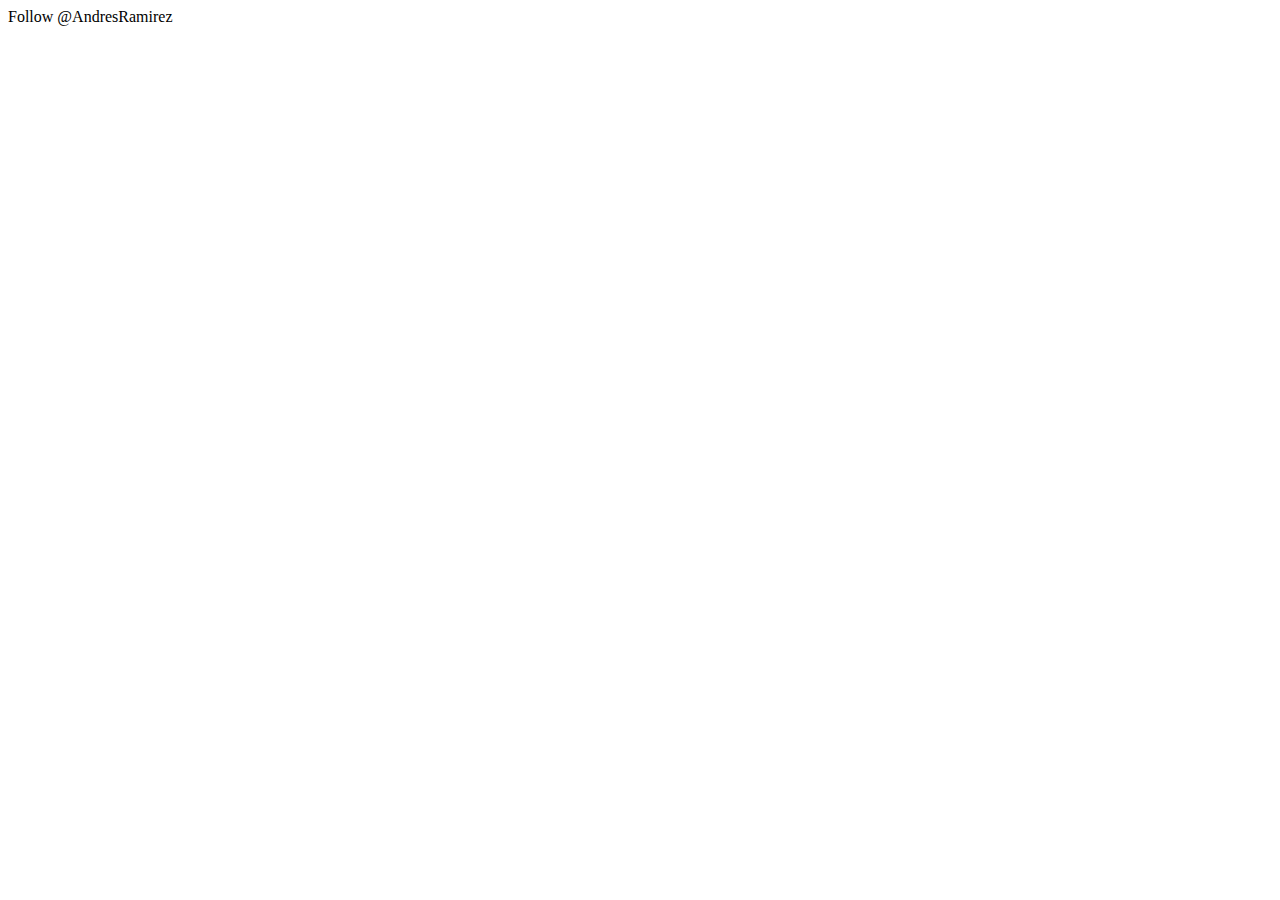
==== index.html @ 233b3777 "first commit" ====
<!DOCTYPE html>
<html lang="en">
<head>
    <meta charset="UTF-8">
    <meta name="viewport" content="width=device-width, initial-scale=1.0">
    <link rel="stylesheet" href="/scss/styles.css">
    <link rel="stylesheet" media="screen and (max-width:1000px)" href="/scss/mobile.css">
    <title>Document</title>
</head>
<body>
    
    <footer<a href="https://twitter.com/AndresRamirez?ref_src=twsrc%5Etfw" class="twitter-follow-button" data-show-count="false">Follow @AndresRamirez</a><script async src="https://platform.twitter.com/widgets.js" charset="utf-8"></script>
    </footer>
</body>
</html>
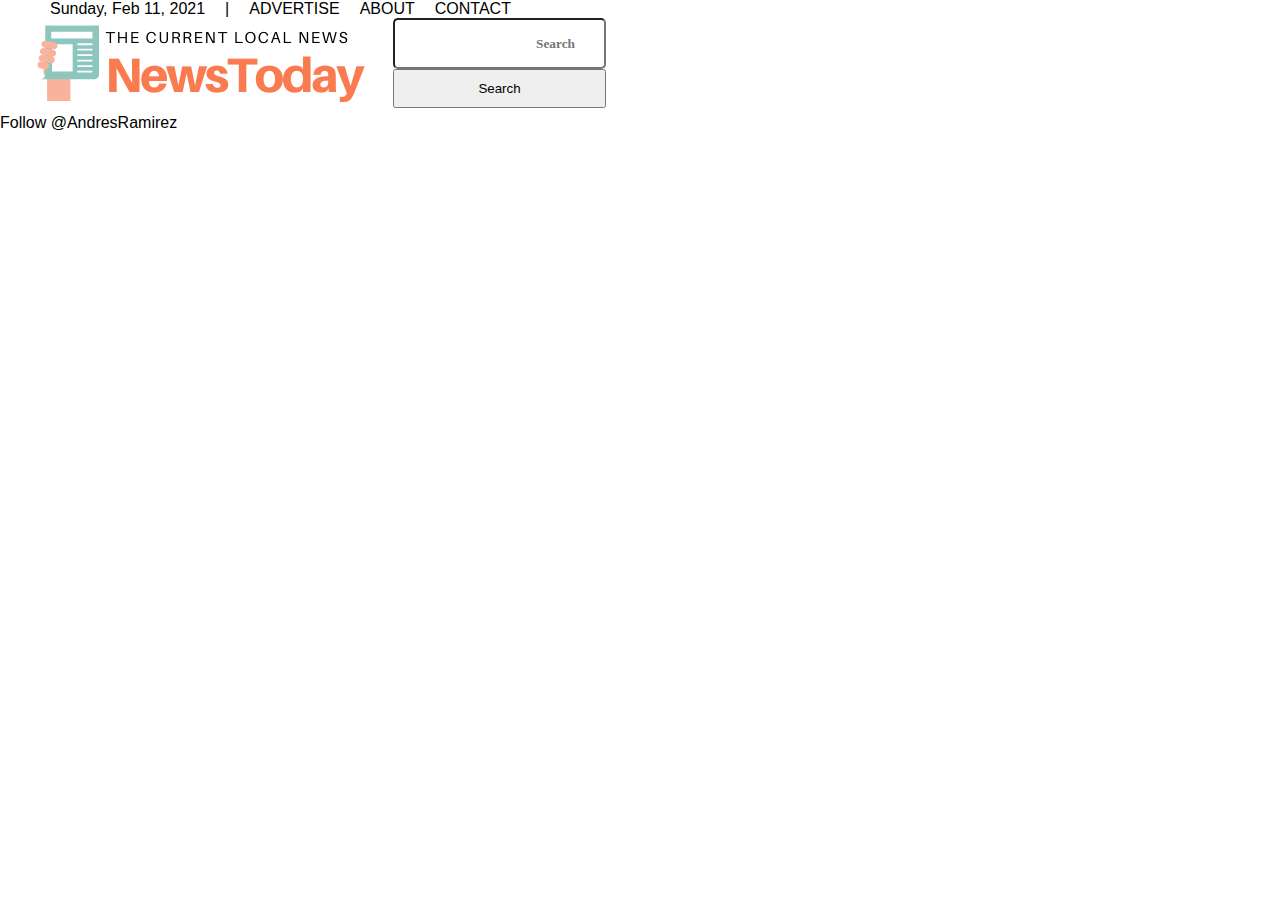
==== commit 9a571da7: "first commit" ====
--- a/index.html
+++ b/index.html
@@ -3,11 +3,47 @@
 <head>
     <meta charset="UTF-8">
     <meta name="viewport" content="width=device-width, initial-scale=1.0">
+    <link rel="stylesheet" href="https://use.fontawesome.com/releases/v5.6.1/css/all.css" integrity="sha384-gfdkjb5BdAXd+lj+gudLWI+BXq4IuLW5IT+brZEZsLFm++aCMlF1V92rMkPaX4PP" crossorigin="anonymous">
     <link rel="stylesheet" href="/scss/styles.css">
     <link rel="stylesheet" media="screen and (max-width:1000px)" href="/scss/mobile.css">
     <title>Document</title>
 </head>
 <body>
+    <!-- mainheader -->
+     <header id="mainheader">
+        <div class="container">
+            <div class="container-nav1-2 flex">
+                <div class="nav-1">
+                    <ul class="flex">
+                        <li><i class="fa fa-calendar"></i></li>
+                        <li>Sunday, Feb 11, 2021</li>
+                        <li>|</li>
+                        <li><a href="advertise.html">advertise</a></li>
+                        <li><a href="about.html">about</a></li>
+                        <li><a href="contact.html">contact</a></li>
+                    </ul>
+                </div>
+                <div class="nav-2 flex">
+                    <ul class="flex">
+                        <li><i class="fab fa-facebook-f"></i></li>
+                        <li><i class="fab fa-twitter"></i></li>
+                        <li><i class="fab fa-linkedin"></i></li>
+                        <li><i class="fab fa-instagram"></i></li>
+                        <li><i class="fab fa-youtube"></i></li>
+                        <li><i class="fab fa-pinterest"></i></li>
+                      </ul>
+                </div>
+            </div>  
+            <div class="container-nav3-4 flex">
+                <a href="index.html"><img src="/img/logo.png" alt="" class="logo"></a>
+                <form class="form-inline my-2 my-lg-0 pt-4 float-right">
+                    <input class="form-control mr-sm-2" type="search" placeholder="Search" aria-label="Search">
+                    <button class="btn btn-outline-warning my-2 my-sm-0" type="submit">Search</button>
+                  </form>
+            </div> 
+        </div>
+     </header>
+
     
     <footer<a href="https://twitter.com/AndresRamirez?ref_src=twsrc%5Etfw" class="twitter-follow-button" data-show-count="false">Follow @AndresRamirez</a><script async src="https://platform.twitter.com/widgets.js" charset="utf-8"></script>
     </footer>
--- a/scss/styles.css
+++ b/scss/styles.css
@@ -0,0 +1,132 @@
+@import url("https://fonts.googleapis.com/css2?family=Montserrat:wght@100;200;300;400;500;600;700;800;900&display=swap");
+* {
+  margin: 0;
+  padding: 0;
+  box-sizing: border-box;
+}
+
+html, body {
+  font-family: "Monstserrat", sans-serif;
+  scroll-behavior: smooth;
+}
+
+a {
+  text-decoration: none;
+  color: #000;
+  text-transform: uppercase;
+}
+
+ul {
+  list-style: none;
+}
+
+.title {
+  text-align: center;
+  font-size: 2.5rem;
+  font-weight: 400;
+  margin: 3rem 0;
+}
+
+.subtitle {
+  text-align: left;
+  font-size: 2rem;
+  font-weight: 400;
+  margin: 2rem 0;
+}
+
+.container {
+  max-width: 1300px;
+  margin: 0 auto;
+  overflow: auto;
+  padding: 0 30px;
+}
+
+.navbar ul li a:hover,
+.navbar ul li a.active {
+  color: violet;
+  text-decoration: underline;
+}
+
+::-moz-placeholder {
+  font-family: "Font Awesome 5 free";
+  font-weight: 600;
+  content: "\f007";
+  text-align: right;
+}
+
+::placeholder {
+  font-family: "Font Awesome 5 free";
+  font-weight: 600;
+  content: "\f007";
+  text-align: right;
+}
+
+img {
+  max-width: 100%;
+}
+
+form .form-group {
+  margin-bottom: 1rem;
+}
+form .form-control {
+  display: block;
+  width: 100%;
+  padding: 1rem;
+  border-radius: 5px;
+}
+form button {
+  width: 100%;
+}
+
+.btn {
+  display: block;
+  padding: 10px 20px;
+  text-align: center;
+  text-transform: capitalize;
+  cursor: pointer;
+}
+
+.btn-1 {
+  background: none;
+  color: orangered;
+  border: 1px solid orangered;
+  width: -moz-fit-content;
+  width: fit-content;
+}
+
+.btn-1:hover {
+  background: yellow;
+  border: none;
+}
+
+.btn-2 {
+  background: blue;
+  color: #fff;
+  border: none;
+  width: -moz-fit-content;
+  width: fit-content;
+}
+
+.btn-2:hover {
+  background: rgb(133, 133, 243);
+  color: #fff;
+  border: none;
+}
+
+.flex {
+  display: flex;
+  flex: 1;
+  gap: 20px;
+}
+
+.grid {
+  display: grid;
+  grid-template-columns: repeat(4, 1fr);
+  grid-auto-rows: minmax(400px, auto);
+  gap: 30px;
+}
+
+#footer {
+  text-align: center;
+  padding: 3rem 0;
+}/*# sourceMappingURL=styles.css.map */--- a/scss/mobile.css
+++ b/scss/mobile.css
@@ -0,0 +1 @@
+/*# sourceMappingURL=mobile.css.map */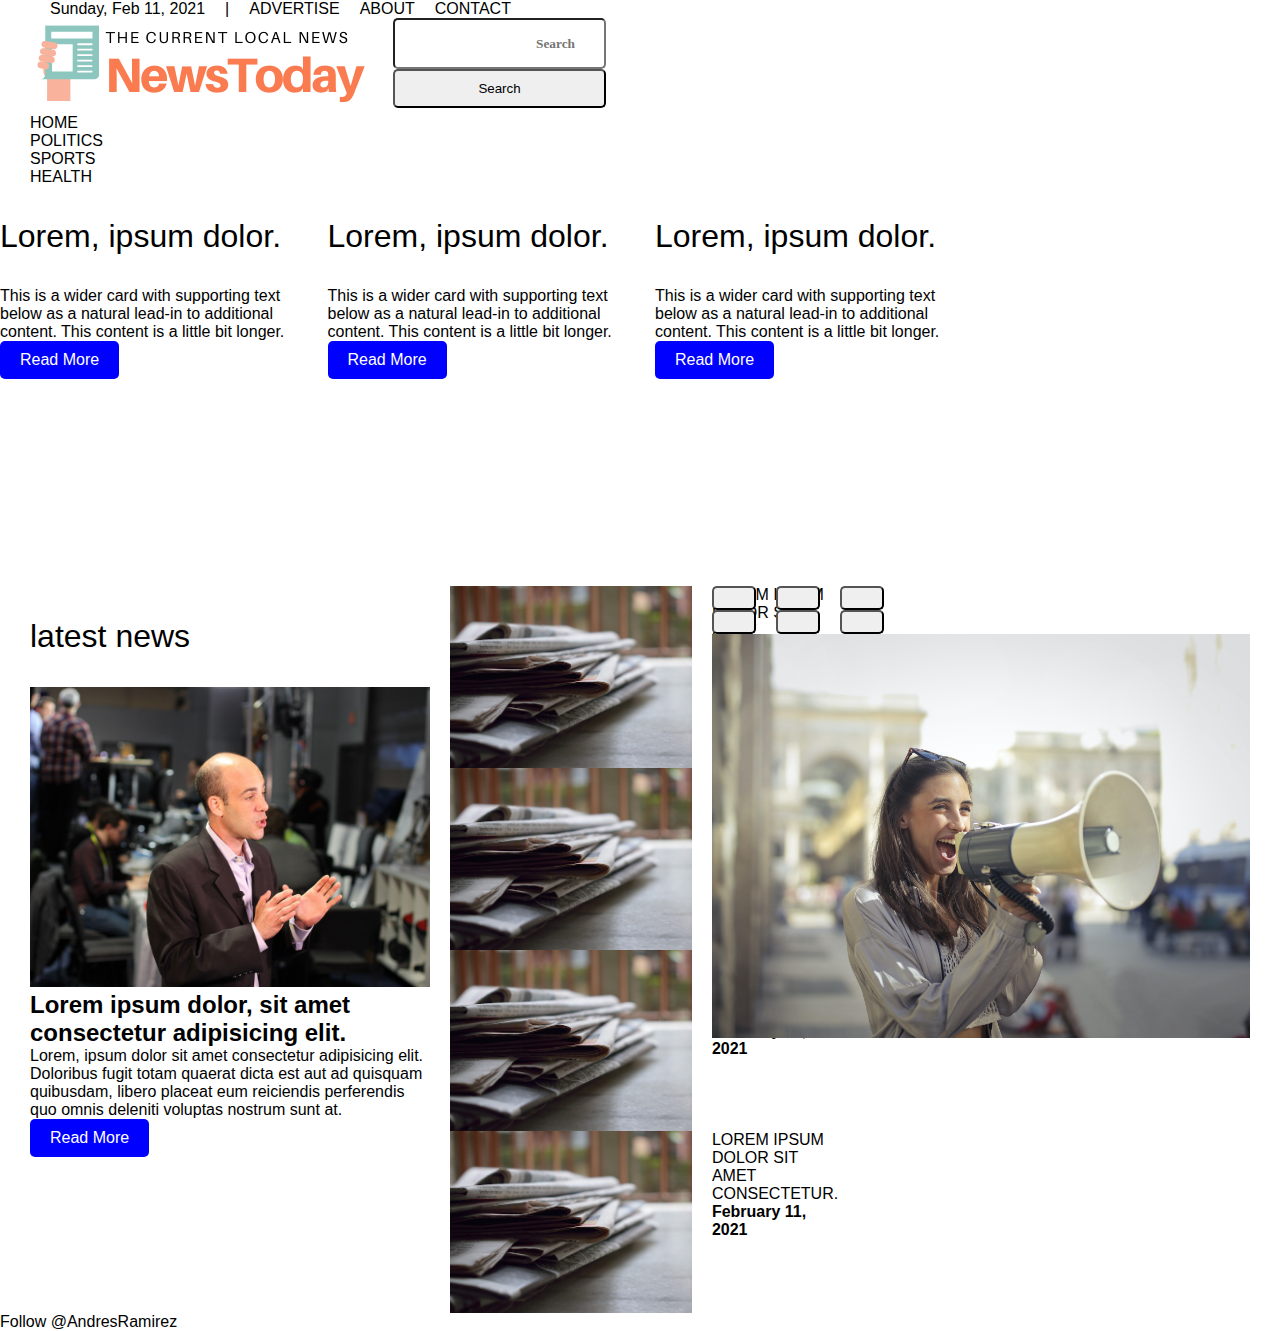
==== commit adc46fe2: "first commit" ====
--- a/index.html
+++ b/index.html
@@ -41,8 +41,111 @@
                     <button class="btn btn-outline-warning my-2 my-sm-0" type="submit">Search</button>
                   </form>
             </div> 
+            <nav class="navbar">
+                <ul>
+                    <li><a href="index.html">home</a></li>
+                    <li><a href="politics.html">politics</a></li>
+                    <li><a href="sports.htmk">sports</a></li>
+                    <li><a href="health.html">health</a></li>
+                </ul>
+            </nav>
         </div>
      </header>
+
+     <!-- showcase -->
+     <section id="showcase" class="grid">
+        <div class="flexbox-1">
+            <h2 class="subtitle">Lorem, ipsum dolor.</h2>
+            <p>This is a wider card with supporting text below as a natural lead-in to additional content. This content is a little bit longer.</p>
+            <a href="article1.html" class="btn btn-2">Read more</a>
+        </div>
+        <div class="flexbox-2">
+            <h2 class="subtitle">Lorem, ipsum dolor.</h2>
+            <p>This is a wider card with supporting text below as a natural lead-in to additional content. This content is a little bit longer.</p>
+            <a href="article2.html" class="btn btn-2">Read more</a>
+        </div>
+        <div class="flexbox-3">
+            <h2 class="subtitle">Lorem, ipsum dolor.</h2>
+            <p>This is a wider card with supporting text below as a natural lead-in to additional content. This content is a little bit longer.</p>
+            <a href="article3.html" class="btn btn-2">Read more</a>
+        </div>
+     </section>
+
+     <!-- panels -->
+      <section id="panels">
+        <div class="container">
+            <div class="panels flex">
+                <div class="left-panel">
+                    <h2 class="subtitle">latest news</h2>
+                    <img src="/img/feature-1.jpg" alt="">
+                    <div class="left-panel-content">
+                        <h2>Lorem ipsum dolor, sit amet consectetur adipisicing elit.</h2>
+                        <p>Lorem, ipsum dolor sit amet consectetur adipisicing elit. Doloribus fugit totam quaerat dicta est aut ad quisquam quibusdam, libero placeat eum reiciendis perferendis quo omnis deleniti voluptas nostrum sunt at.</p>
+                        <a href="article4.html" class="btn btn-2">Read more</a>
+                    </div>
+                </div>
+                <div class="center-panel">
+                    <div class="center-panel-flex">
+                        <div class="flexbox-1 flex">
+                            <img src="/img/feature-2.jpg" alt="">
+                            <div class="flexbox-content">
+                                <a href="">Lorem ipsum dolor sit amet consectetur.</a>
+                                <h4>February 11, 2021</h4>
+                            </div>
+                        </div>
+                        <div class="flexbox-1 flex">
+                            <img src="/img/feature-2.jpg" alt="">
+                            <div class="flexbox-content">
+                                <a href="">Lorem ipsum dolor sit amet consectetur.</a>
+                                <h4>February 11, 2021</h4>
+                            </div>
+                        </div>
+                        <div class="flexbox-1 flex">
+                            <img src="/img/feature-2.jpg" alt="">
+                            <div class="flexbox-content">
+                                <a href="">Lorem ipsum dolor sit amet consectetur.</a>
+                                <h4>February 11, 2021</h4>
+                            </div>
+                        </div>
+                        <div class="flexbox-1 flex">
+                            <img src="/img/feature-2.jpg" alt="">
+                            <div class="flexbox-content">
+                                <a href="">Lorem ipsum dolor sit amet consectetur.</a>
+                                <h4>February 11, 2021</h4>
+                            </div>
+                        </div>
+                    </div>
+                </div>
+                <div class="rigth-panel">
+                    <div class="rigth-panel-flex flex">
+                        <button class="btn bg-fb btn-lg rounded-0" type="button">
+                            <i class="fab fa-facebook-f fa-2x text-white p-3"></i>
+                          </button>
+                          <button class="btn bg-tw btn-lg rounded-0" type="button">
+                            <i class="fab fa-twitter fa-2x text-white p-3"></i>
+                          </button>
+                          <button class="btn bg-ig btn-lg rounded-0" type="button">
+                            <i class="fab fa-instagram fa-2x text-white p-3"></i>
+                          </button>
+                    </div>
+                    <div class="rigth-panel-flex flex">
+                        <button class="btn bg-ln btn-lg rounded-0" type="button">
+                            <i class="fab fa-linkedin fa-2x text-white p-3"></i>
+                          </button>
+                          <button class="btn bg-yt btn-lg rounded-0" type="button">
+                            <i class="fab fa-youtube fa-2x text-white p-3"></i>
+                          </button>
+                          <button class="btn bg-pt btn-lg rounded-0" type="button">
+                            <i class="fab fa-pinterest fa-2x text-white p-3"></i>
+                          </button>
+                    </div>
+                    <div class="rigth-panel-flex">
+                        <img src="/img/showcase-1.jpg" alt="">
+                    </div>
+                </div>
+            </div>
+        </div>
+      </section>
 
     
     <footer<a href="https://twitter.com/AndresRamirez?ref_src=twsrc%5Etfw" class="twitter-follow-button" data-show-count="false">Follow @AndresRamirez</a><script async src="https://platform.twitter.com/widgets.js" charset="utf-8"></script>
--- a/scss/styles.css
+++ b/scss/styles.css
@@ -83,6 +83,7 @@
   padding: 10px 20px;
   text-align: center;
   text-transform: capitalize;
+  border-radius: 5px;
   cursor: pointer;
 }
 
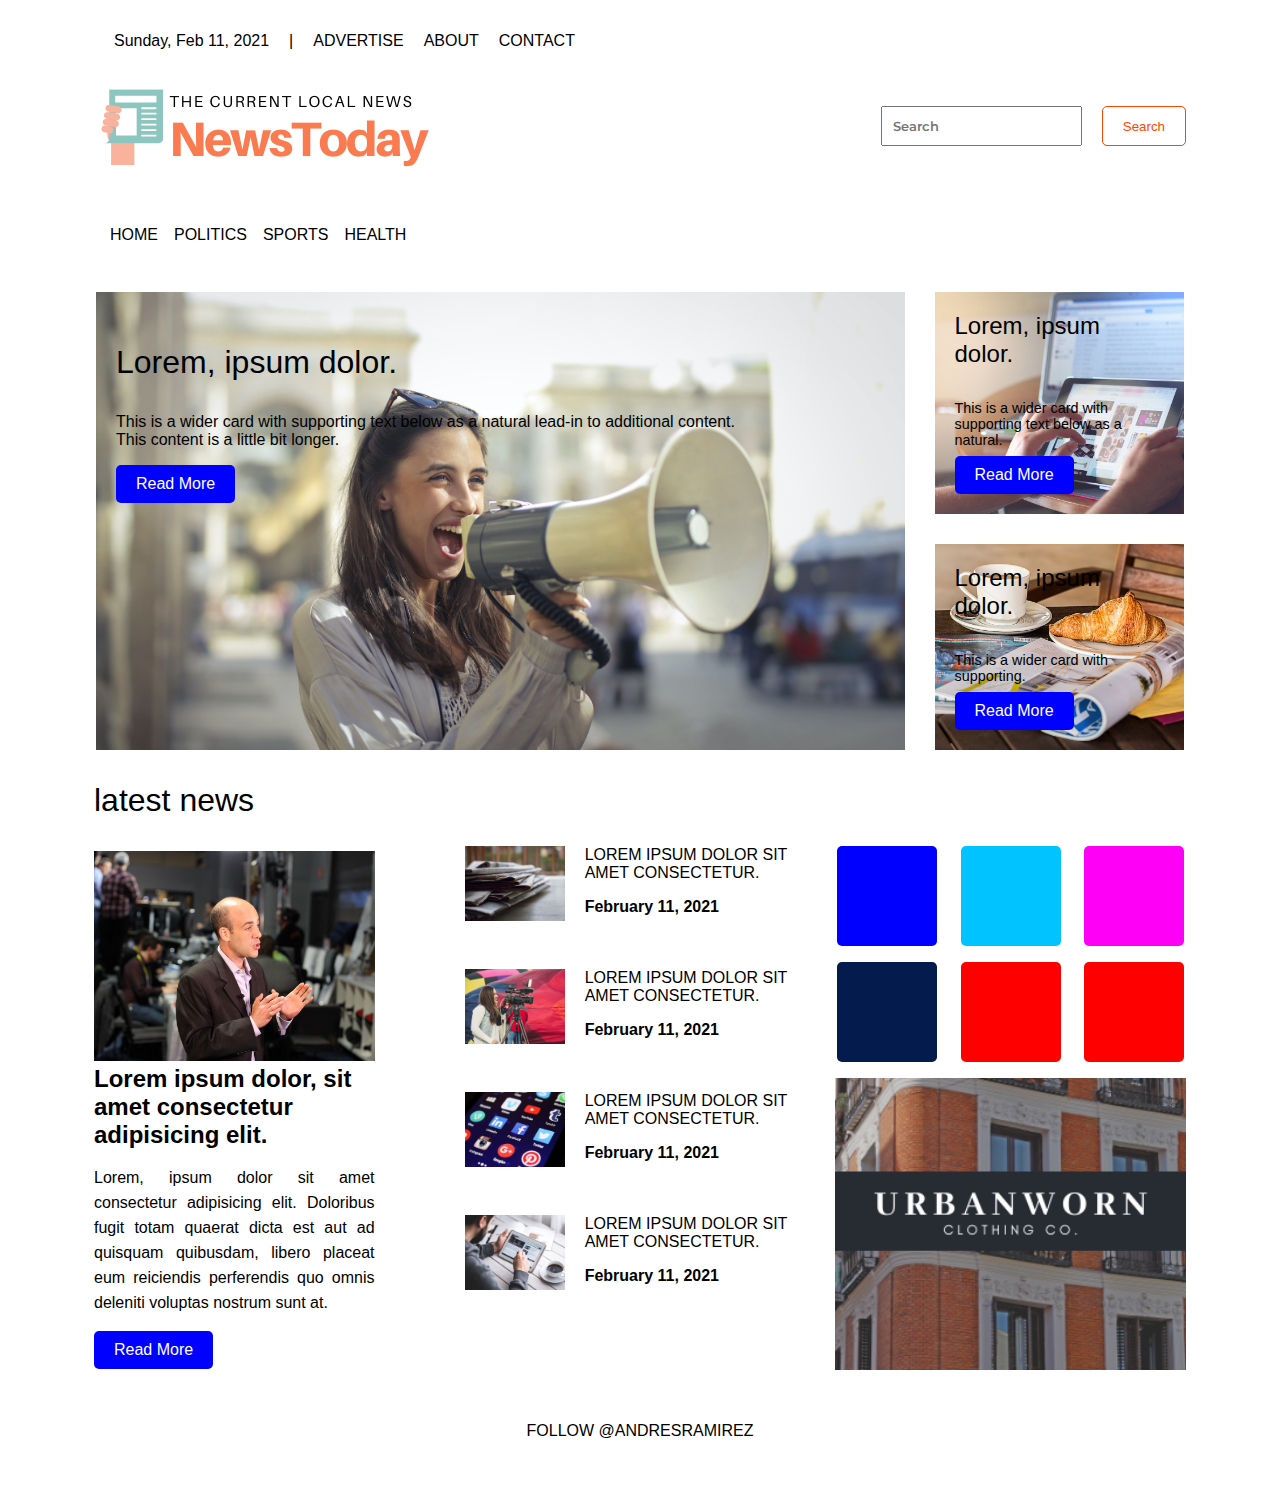
==== commit 1d38e559: "first commit" ====
--- a/index.html
+++ b/index.html
@@ -23,7 +23,7 @@
                         <li><a href="contact.html">contact</a></li>
                     </ul>
                 </div>
-                <div class="nav-2 flex">
+                <div class="nav-2">
                     <ul class="flex">
                         <li><i class="fab fa-facebook-f"></i></li>
                         <li><i class="fab fa-twitter"></i></li>
@@ -36,10 +36,10 @@
             </div>  
             <div class="container-nav3-4 flex">
                 <a href="index.html"><img src="/img/logo.png" alt="" class="logo"></a>
-                <form class="form-inline my-2 my-lg-0 pt-4 float-right">
-                    <input class="form-control mr-sm-2" type="search" placeholder="Search" aria-label="Search">
-                    <button class="btn btn-outline-warning my-2 my-sm-0" type="submit">Search</button>
-                  </form>
+                <form class="form-inline flex">
+                    <input type="text"  placeholder="Search">
+                    <button class="btn btn-1">Search</button>
+                </form>
             </div> 
             <nav class="navbar">
                 <ul>
@@ -56,17 +56,17 @@
      <section id="showcase" class="grid">
         <div class="flexbox-1">
             <h2 class="subtitle">Lorem, ipsum dolor.</h2>
-            <p>This is a wider card with supporting text below as a natural lead-in to additional content. This content is a little bit longer.</p>
+            <p>This is a wider card with supporting text below as a natural lead-in to additional content. <br> This content is a little bit longer.</p>
             <a href="article1.html" class="btn btn-2">Read more</a>
         </div>
         <div class="flexbox-2">
             <h2 class="subtitle">Lorem, ipsum dolor.</h2>
-            <p>This is a wider card with supporting text below as a natural lead-in to additional content. This content is a little bit longer.</p>
+            <p>This is a wider card with supporting text below as a natural.</p>
             <a href="article2.html" class="btn btn-2">Read more</a>
         </div>
         <div class="flexbox-3">
             <h2 class="subtitle">Lorem, ipsum dolor.</h2>
-            <p>This is a wider card with supporting text below as a natural lead-in to additional content. This content is a little bit longer.</p>
+            <p>This is a wider card with supporting.</p>
             <a href="article3.html" class="btn btn-2">Read more</a>
         </div>
      </section>
@@ -74,7 +74,7 @@
      <!-- panels -->
       <section id="panels">
         <div class="container">
-            <div class="panels flex">
+            <div class="container-panels flex">
                 <div class="left-panel">
                     <h2 class="subtitle">latest news</h2>
                     <img src="/img/feature-1.jpg" alt="">
@@ -94,21 +94,21 @@
                             </div>
                         </div>
                         <div class="flexbox-1 flex">
-                            <img src="/img/feature-2.jpg" alt="">
+                            <img src="/img/feature-3.jpg" alt="">
                             <div class="flexbox-content">
                                 <a href="">Lorem ipsum dolor sit amet consectetur.</a>
                                 <h4>February 11, 2021</h4>
                             </div>
                         </div>
                         <div class="flexbox-1 flex">
-                            <img src="/img/feature-2.jpg" alt="">
+                            <img src="/img/feature-4.jpg" alt="">
                             <div class="flexbox-content">
                                 <a href="">Lorem ipsum dolor sit amet consectetur.</a>
                                 <h4>February 11, 2021</h4>
                             </div>
                         </div>
                         <div class="flexbox-1 flex">
-                            <img src="/img/feature-2.jpg" alt="">
+                            <img src="/img/feature-5.jpg" alt="">
                             <div class="flexbox-content">
                                 <a href="">Lorem ipsum dolor sit amet consectetur.</a>
                                 <h4>February 11, 2021</h4>
@@ -140,7 +140,7 @@
                           </button>
                     </div>
                     <div class="rigth-panel-flex">
-                        <img src="/img/showcase-1.jpg" alt="">
+                        <img src="/img/ad.png" alt="">
                     </div>
                 </div>
             </div>
@@ -148,7 +148,8 @@
       </section>
 
     
-    <footer<a href="https://twitter.com/AndresRamirez?ref_src=twsrc%5Etfw" class="twitter-follow-button" data-show-count="false">Follow @AndresRamirez</a><script async src="https://platform.twitter.com/widgets.js" charset="utf-8"></script>
-    </footer>
+<footer id="footer">
+    <a href="https://twitter.com/AndresRamirez?ref_src=twsrc%5Etfw" class="twitter-follow-button" data-show-count="false">Follow @AndresRamirez</a><script async src="https://platform.twitter.com/widgets.js" charset="utf-8"></script>
+</footer>
 </body>
 </html>--- a/scss/styles.css
+++ b/scss/styles.css
@@ -109,7 +109,7 @@
 }
 
 .btn-2:hover {
-  background: rgb(133, 133, 243);
+  background: rgb(1, 55, 11);
   color: #fff;
   border: none;
 }
@@ -123,8 +123,177 @@
 .grid {
   display: grid;
   grid-template-columns: repeat(4, 1fr);
-  grid-auto-rows: minmax(400px, auto);
+  grid-auto-rows: minmax(200px, auto);
   gap: 30px;
+}
+
+#mainheader {
+  width: 90%;
+  margin: 0 auto;
+}
+#mainheader .container-nav1-2 {
+  justify-content: space-between;
+  margin: 2rem 0;
+}
+#mainheader .container-nav1-2 .nav-2 .flex {
+  justify-content: space-between;
+  text-align: end;
+  color: red;
+}
+#mainheader .container-nav3-4 {
+  justify-content: space-between;
+}
+#mainheader .container-nav3-4 .form-inline {
+  margin-top: 1.5rem;
+  height: 40px;
+  width: 50px;
+  justify-content: end;
+}
+#mainheader .container-nav3-4 .form-inline input {
+  padding: 10px;
+}
+#mainheader .container-nav3-4 .form-inline ::-moz-placeholder {
+  text-align: left;
+  font-family: "Montserrat", sans-serif;
+}
+#mainheader .container-nav3-4 .form-inline ::placeholder {
+  text-align: left;
+  font-family: "Montserrat", sans-serif;
+}
+#mainheader .container-nav3-4 .form-inline .btn-outline-dark {
+  width: 50px;
+  height: 40px;
+}
+#mainheader .navbar ul {
+  display: flex;
+  margin: 3rem 0;
+}
+#mainheader .navbar li {
+  margin-left: 1rem;
+}
+
+#showcase {
+  width: 85%;
+  margin: 0 auto;
+}
+#showcase .flexbox-1 {
+  background: url("/img/showcase-1.jpg");
+  grid-column: 1/4;
+  grid-row: 1/3;
+}
+#showcase .flexbox-1 a {
+  margin: 1rem 0;
+}
+#showcase .flexbox-2 {
+  background: url("/img/showcase-2.jpg");
+  grid-column: 4/5;
+  grid-row: 1;
+}
+#showcase .flexbox-2 h2 {
+  font-size: 1.5rem;
+}
+#showcase .flexbox-2 p {
+  font-size: 0.9rem;
+  margin-bottom: 0.5rem;
+}
+#showcase .flexbox-3 {
+  background: url("/img/showcase-3.jpg");
+  grid-column: 4/5;
+  grid-row: 2;
+}
+#showcase .flexbox-2 h2,
+#showcase .flexbox-3 h2 {
+  margin-top: 0;
+}
+#showcase .flexbox-2 h2,
+#showcase .flexbox-3 h2 {
+  font-size: 1.5rem;
+}
+#showcase .flexbox-2 p,
+#showcase .flexbox-3 p {
+  font-size: 0.9rem;
+  margin-bottom: 0.5rem;
+}
+#showcase .flexbox-1,
+#showcase .flexbox-2,
+#showcase .flexbox-3 {
+  background-position: center;
+  background-repeat: no-repeat;
+  background-size: cover;
+  padding: 20px;
+}
+
+#panels {
+  width: 90%;
+  margin: 0 auto;
+}
+#panels .container-panels .left-panel {
+  width: 33%;
+}
+#panels .container-panels .left-panel img {
+  width: 80%;
+}
+#panels .container-panels .left-panel .left-panel-content {
+  width: 80%;
+}
+#panels .container-panels .left-panel .left-panel-content p {
+  text-align: justify;
+  margin: 1rem 0;
+  line-height: 25px;
+}
+#panels .container-panels .center-panel {
+  width: 33%;
+  margin-top: 6rem;
+}
+#panels .container-panels .center-panel .center-panel-flex .flexbox-1 {
+  margin-bottom: 3rem;
+}
+#panels .container-panels .center-panel .center-panel-flex .flexbox-1 img {
+  width: 100px;
+}
+#panels .container-panels .center-panel .center-panel-flex .flexbox-1 .flexbox-content a {
+  margin-bottom: 1rem;
+}
+#panels .container-panels .center-panel .center-panel-flex .flexbox-1 .flexbox-content a:hover {
+  text-decoration: underline;
+}
+#panels .container-panels .center-panel .center-panel-flex .flexbox-1 .flexbox-content h4 {
+  margin-top: 1rem;
+}
+#panels .container-panels .rigth-panel {
+  width: 33%;
+  margin-top: 6rem;
+}
+#panels .container-panels .rigth-panel .rigth-panel-flex .btn {
+  color: #fff;
+  width: 100px;
+  height: 100px;
+  text-align: center;
+  display: block;
+  margin: 0 auto;
+  margin-bottom: 1rem;
+  border: none;
+}
+#panels .container-panels .rigth-panel .rigth-panel-flex .bg-fb {
+  background-color: blue;
+}
+#panels .container-panels .rigth-panel .rigth-panel-flex .bg-tw {
+  background-color: rgb(0, 195, 255);
+}
+#panels .container-panels .rigth-panel .rigth-panel-flex .bg-ig {
+  background-color: rgb(255, 0, 247);
+}
+#panels .container-panels .rigth-panel .rigth-panel-flex .bg-ln {
+  background-color: rgb(4, 27, 77);
+}
+#panels .container-panels .rigth-panel .rigth-panel-flex .bg-yt {
+  background-color: red;
+}
+#panels .container-panels .rigth-panel .rigth-panel-flex .bg-pt {
+  background-color: red;
+}
+#panels .container-panels .rigth-panel .rigth-panel-flex img {
+  width: 100%;
 }
 
 #footer {
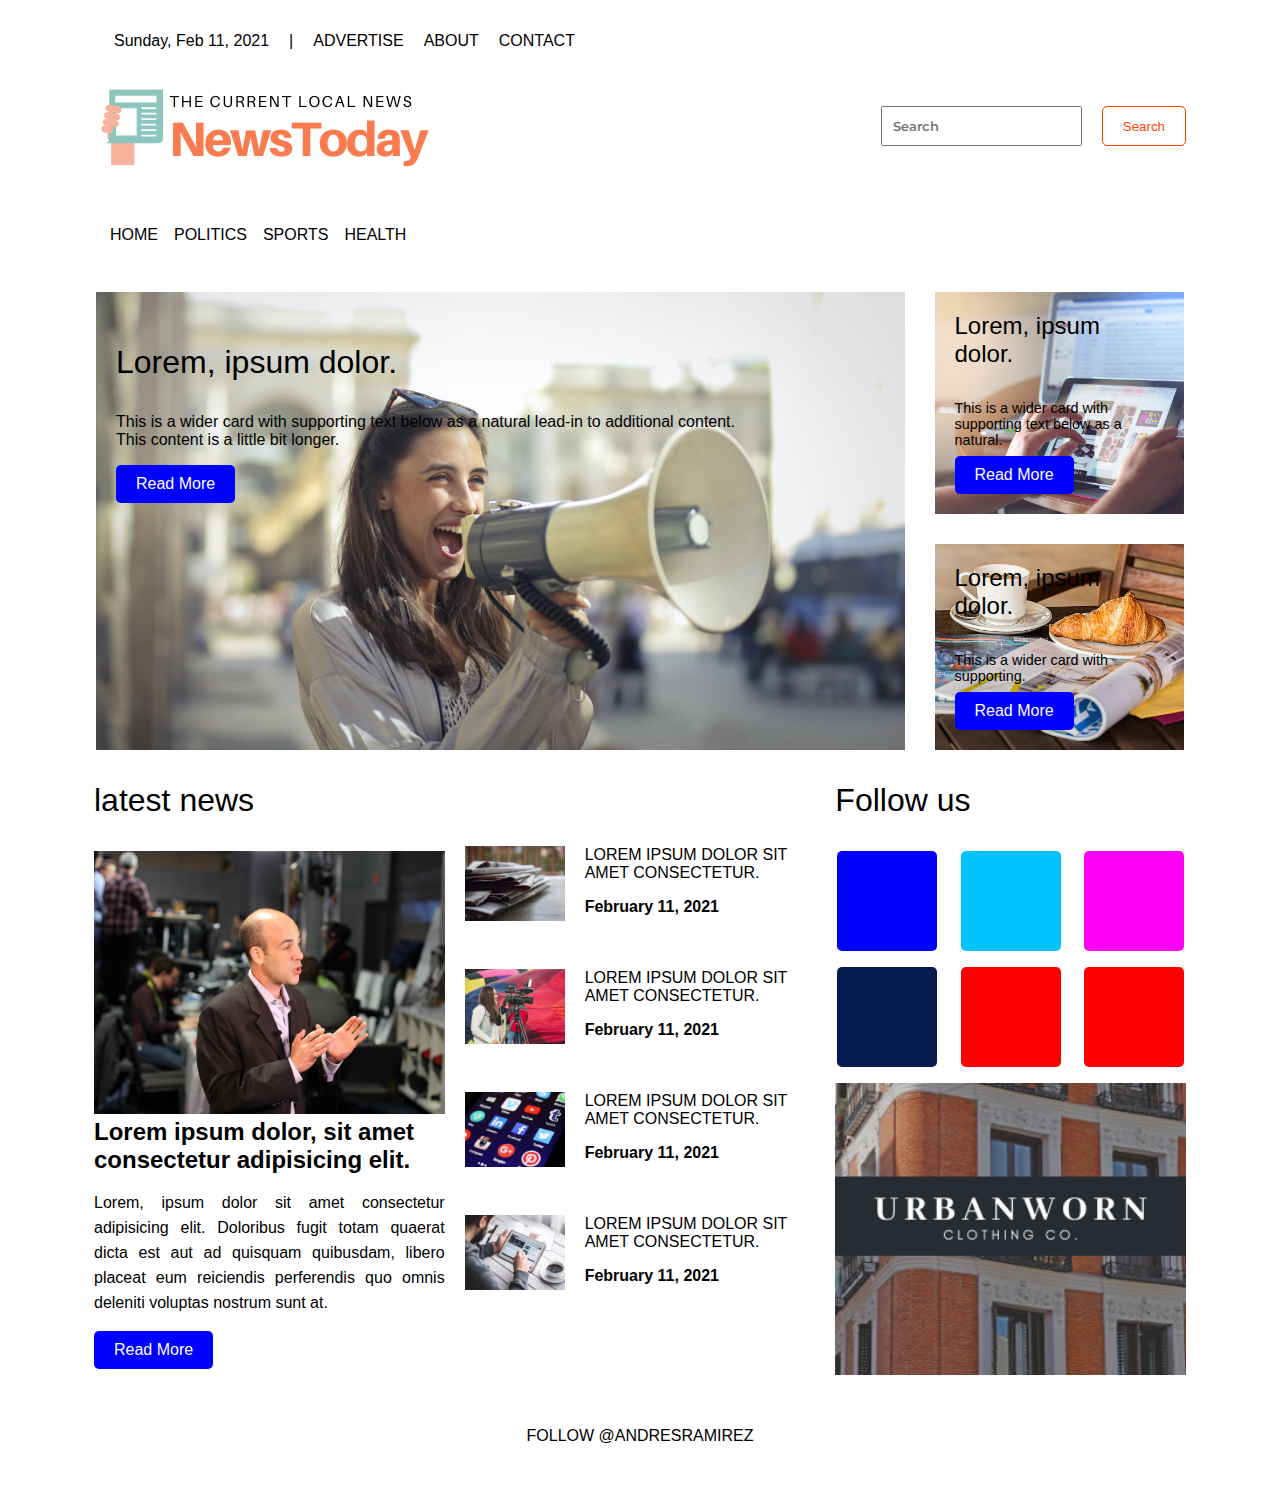
==== commit 08d092ea: "first commit" ====
--- a/index.html
+++ b/index.html
@@ -45,7 +45,7 @@
                 <ul>
                     <li><a href="index.html">home</a></li>
                     <li><a href="politics.html">politics</a></li>
-                    <li><a href="sports.htmk">sports</a></li>
+                    <li><a href="sports.html">sports</a></li>
                     <li><a href="health.html">health</a></li>
                 </ul>
             </nav>
@@ -117,6 +117,7 @@
                     </div>
                 </div>
                 <div class="rigth-panel">
+                    <h2 class="subtitle">Follow us</h2>
                     <div class="rigth-panel-flex flex">
                         <button class="btn bg-fb btn-lg rounded-0" type="button">
                             <i class="fab fa-facebook-f fa-2x text-white p-3"></i>
--- a/scss/styles.css
+++ b/scss/styles.css
@@ -223,6 +223,22 @@
   padding: 20px;
 }
 
+#showcase-news {
+  width: 90%;
+  margin: 0 auto;
+}
+#showcase-news .showcase-flex {
+  margin-bottom: 4rem;
+}
+#showcase-news .showcase-flex img {
+  width: 43%;
+}
+#showcase-news .showcase-flex .showcase-content p {
+  line-height: 30px;
+  margin-bottom: 2rem;
+  text-align: justify;
+}
+
 #panels {
   width: 90%;
   margin: 0 auto;
@@ -231,10 +247,7 @@
   width: 33%;
 }
 #panels .container-panels .left-panel img {
-  width: 80%;
-}
-#panels .container-panels .left-panel .left-panel-content {
-  width: 80%;
+  width: 100%;
 }
 #panels .container-panels .left-panel .left-panel-content p {
   text-align: justify;
@@ -262,7 +275,6 @@
 }
 #panels .container-panels .rigth-panel {
   width: 33%;
-  margin-top: 6rem;
 }
 #panels .container-panels .rigth-panel .rigth-panel-flex .btn {
   color: #fff;
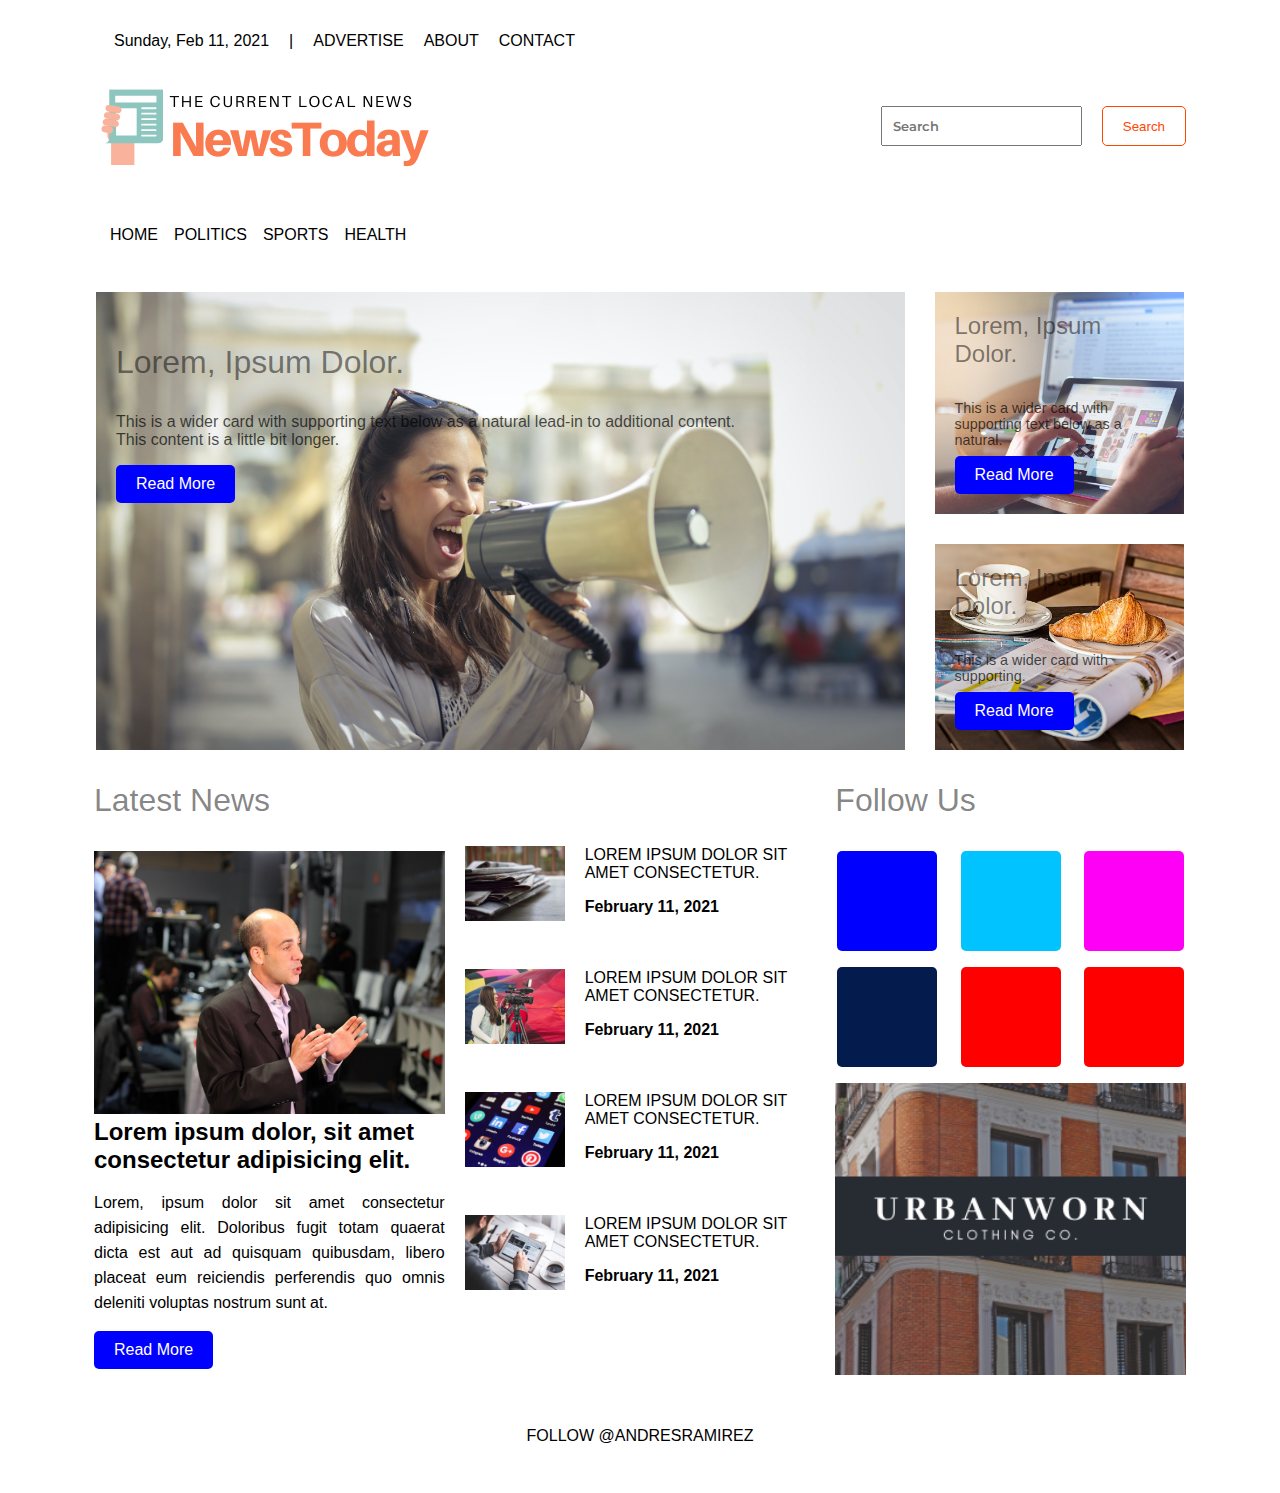
==== commit 30b1164f: "first commit" ====
--- a/index.html
+++ b/index.html
@@ -89,28 +89,28 @@
                         <div class="flexbox-1 flex">
                             <img src="/img/feature-2.jpg" alt="">
                             <div class="flexbox-content">
-                                <a href="">Lorem ipsum dolor sit amet consectetur.</a>
+                                <a href="article5.html">Lorem ipsum dolor sit amet consectetur.</a>
                                 <h4>February 11, 2021</h4>
                             </div>
                         </div>
                         <div class="flexbox-1 flex">
                             <img src="/img/feature-3.jpg" alt="">
                             <div class="flexbox-content">
-                                <a href="">Lorem ipsum dolor sit amet consectetur.</a>
+                                <a href="article6.html">Lorem ipsum dolor sit amet consectetur.</a>
                                 <h4>February 11, 2021</h4>
                             </div>
                         </div>
                         <div class="flexbox-1 flex">
                             <img src="/img/feature-4.jpg" alt="">
                             <div class="flexbox-content">
-                                <a href="">Lorem ipsum dolor sit amet consectetur.</a>
+                                <a href="article7.html">Lorem ipsum dolor sit amet consectetur.</a>
                                 <h4>February 11, 2021</h4>
                             </div>
                         </div>
                         <div class="flexbox-1 flex">
                             <img src="/img/feature-5.jpg" alt="">
                             <div class="flexbox-content">
-                                <a href="">Lorem ipsum dolor sit amet consectetur.</a>
+                                <a href="article8.html">Lorem ipsum dolor sit amet consectetur.</a>
                                 <h4>February 11, 2021</h4>
                             </div>
                         </div>
@@ -148,7 +148,7 @@
         </div>
       </section>
 
-    
+    <!-- footer -->
 <footer id="footer">
     <a href="https://twitter.com/AndresRamirez?ref_src=twsrc%5Etfw" class="twitter-follow-button" data-show-count="false">Follow @AndresRamirez</a><script async src="https://platform.twitter.com/widgets.js" charset="utf-8"></script>
 </footer>
--- a/scss/styles.css
+++ b/scss/styles.css
@@ -25,6 +25,7 @@
   font-size: 2.5rem;
   font-weight: 400;
   margin: 3rem 0;
+  text-transform: capitalize;
 }
 
 .subtitle {
@@ -32,6 +33,8 @@
   font-size: 2rem;
   font-weight: 400;
   margin: 2rem 0;
+  text-transform: capitalize;
+  color: rgba(0, 0, 0, 0.4941176471);
 }
 
 .container {
@@ -114,6 +117,16 @@
   border: none;
 }
 
+.btn-3 {
+  background: #000;
+  color: #fff;
+  border: none;
+}
+
+.btn-3:hover {
+  background: rgba(0, 0, 0, 0.5019607843);
+}
+
 .flex {
   display: flex;
   flex: 1;
@@ -138,7 +151,7 @@
 #mainheader .container-nav1-2 .nav-2 .flex {
   justify-content: space-between;
   text-align: end;
-  color: red;
+  color: rgba(0, 0, 0, 0.4941176471);
 }
 #mainheader .container-nav3-4 {
   justify-content: space-between;
@@ -222,6 +235,11 @@
   background-size: cover;
   padding: 20px;
 }
+#showcase .flexbox-1 p,
+#showcase .flexbox-2 p,
+#showcase .flexbox-3 p {
+  color: rgba(0, 0, 0, 0.6941176471);
+}
 
 #showcase-news {
   width: 90%;
@@ -239,6 +257,63 @@
   text-align: justify;
 }
 
+#article {
+  width: 90%;
+  margin: 0 auto;
+}
+#article .container .article-panel-left {
+  width: 100%;
+}
+#article .container .article-panel-left img {
+  width: 100%;
+}
+#article .container .article-panel-left p {
+  text-align: justify;
+}
+#article .container .center-panel .center-panel-flex .flexbox-1 {
+  margin-bottom: 3rem;
+}
+#article .container .center-panel .center-panel-flex .flexbox-1 img {
+  width: 100px;
+}
+#article .container .center-panel .center-panel-flex .flexbox-1 .flexbox-content h4 {
+  margin-top: 1rem;
+}
+#article .container .center-panel .center-panel-flex .flexbox-1 .flexbox-content a:hover {
+  text-decoration: underline;
+}
+#article .container .rigth-panel .rigth-panel-flex .btn {
+  color: #fff;
+  width: 100px;
+  height: 100px;
+  text-align: center;
+  display: block;
+  margin: 0 auto;
+  margin-bottom: 1rem;
+  border: none;
+}
+#article .container .rigth-panel .rigth-panel-flex .bg-fb {
+  background-color: blue;
+}
+#article .container .rigth-panel .rigth-panel-flex .bg-tw {
+  background-color: rgb(0, 195, 255);
+}
+#article .container .rigth-panel .rigth-panel-flex .bg-ig {
+  background-color: rgb(255, 0, 247);
+}
+#article .container .rigth-panel .rigth-panel-flex .bg-ln {
+  background-color: rgb(4, 27, 77);
+}
+#article .container .rigth-panel .rigth-panel-flex .bg-yt {
+  background-color: red;
+}
+#article .container .rigth-panel .rigth-panel-flex .bg-pt {
+  background-color: red;
+}
+#article .container .rigth-panel .rigth-panel-flex img {
+  width: 100%;
+}
+
 #panels {
   width: 90%;
   margin: 0 auto;
@@ -308,6 +383,14 @@
   width: 100%;
 }
 
+#contact {
+  width: 70%;
+  margin: 0 auto;
+}
+#contact form .flexbox {
+  flex: 1;
+}
+
 #footer {
   text-align: center;
   padding: 3rem 0;
